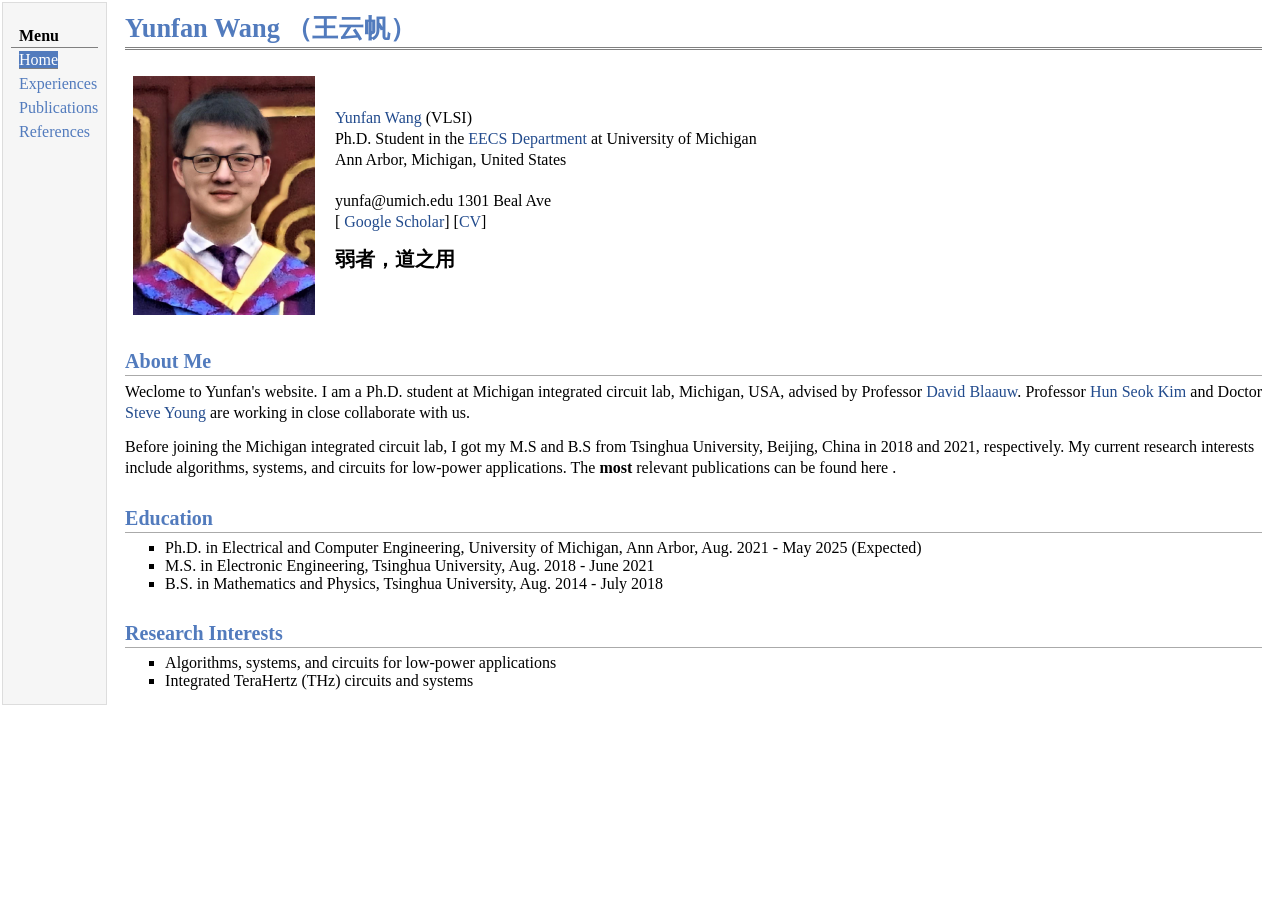
==== index.html @ 88d3d6a0 "Update index.html" ====
<html xmlns="http://www.w3.org/1999/xhtml" xml:lang="en">
<head>
<meta name="generator" content="jemdoc, see http://jemdoc.jaboc.net/" />
<meta http-equiv="Content-Type" content="text/html;charset=utf-8" />
<script src="./css/icon.js"></script>
<link rel="stylesheet" href="./css/style.css">
<title>Yunfan Wang （王云帆）</title
</head>
<body>

<table summary="Table for page layout." id="tlayout">
<tr valign="top">
<td id="layout-menu">
<div class="menu-category"><i class="fa fa-cog" aria-hidden="true"></i> Menu</div>
</i><div class="menu-item"><a href="index.html" class="current"> Home</a></div>
<div class="menu-item"><a href="./html_sets/Research.html">Experiences</a></div>
<div class="menu-item"><a href="./html_sets/Publications.html">Publications</a></div>
<div class="menu-item"><a href="./html_sets/Related_pub.html">References</a></div>
</td>	
  

<td id="layout-content">
<div id="toptitle">
<h1>Yunfan Wang （王云帆）</h1>
</div>
<table class="imgtable"><tr><td>
<img src="./photo/Yunfan.jpg" alt="alt text" height="239px" />&nbsp;</td>
<td align="left"><p><a href="https://yunfan95.github.io/">Yunfan Wang</a> (VLSI) <br /> 
Ph.D. Student in the <a href="https://eecs.engin.umich.edu/" target="_blank">EECS Department </a> at University of Michigan<br />
Ann Arbor, Michigan, United States <br />
<br />
<i class="fa-solid fa-envelope"></i> yunfa@umich.edu
<i class="fa fa-map-marker" aria-hidden="true"></i> 1301 Beal Ave </br>
[<a href="https://scholar.google.com/citations?view_op=search_authors&mauthors=Yunfan+Wang&hl=en&oi=ao" target="_blank"> Google Scholar</a>]
[<a href="./CV/CV_yunfan.pdf" target="_blank">CV</a>]   </p>
<p class="CN"> 弱者，道之用 </p>
</td></tr></table>
</p>
<h2>
 
 <i class="fa-solid fa-user-graduate"></i> About Me</h2>
<p align="justify"> Weclome to Yunfan's website. I am a Ph.D. student at Michigan integrated circuit lab, Michigan, USA, advised by Professor <a href ="https://blaauw.engin.umich.edu/people/" target="_blank">  David Blaauw</a>. Professor <a href ="https://kim.engin.umich.edu/" target="_blank"> Hun Seok Kim</a> and Doctor <a href="https://grbic.engin.umich.edu/people/" target="_blank"> Steve Young </a> are working in close collaborate with us. </p> 

<p> Before joining the Michigan integrated circuit lab, I got my M.S and B.S from Tsinghua University, Beijing, China in 2018 and 2021, respectively. My current research interests include algorithms, systems, and circuits for low-power applications. The <b>most</b> relevant publications can be found here <a href="./ref/System/Humidity_Sun/[2021] mSAIL Milligram-Scale Multi-Modal Sensor Platform for-compressed.pdf" target="_blank">  <i class="fa fa-file-text" aria-hidden="true"></i></a>. </p>
    
<h2><i class="fas fa-fw fa-graduation-cap"></i> Education </h2>
<ul>
<li> Ph.D. in Electrical and Computer Engineering, University of Michigan, Ann Arbor, Aug. 2021 - May 2025 (Expected) 
<li> M.S. in Electronic Engineering, Tsinghua University, Aug. 2018 - June 2021
<li> B.S. in Mathematics and Physics, Tsinghua University, Aug. 2014 - July 2018
</li>
</ul>

<h2><i class="fa fa-microchip" aria-hidden="true"></i> Research Interests </h2>
<ul>
<li> Algorithms, systems, and circuits for low-power applications
<li> Integrated TeraHertz (THz) circuits and systems 
</li>
</ul>
---- css/style.css ----
/* Default css file for jemdoc. */

table#tlayout {
    border: none;
    border-collapse: separate;
    background: white;
}

.CN {
	font-size: 20px;
	font-weight: bold;
	font-family: Georgia, "Times New Roman", "FangSong", "??", STFangSong, "????", serif
}

body {
	background: white;
	font-family: Georgia, serif;
	padding-bottom: 8px;
	margin: 0;
}

#layout-menu {
	background: #f6f6f6;
	border: 1px solid #dddddd;
	padding-top: 0.5em;
	padding-left: 8px;
	padding-right: 8px;
	font-size: 1.0em;
	width: auto;
	white-space: nowrap;
    text-align: left;
    vertical-align: top;
}

#layout-menu td {
	background: #f4f4f4;
    vertical-align: top;
}

#layout-content {
	padding-top: 0.0em;
	padding-left: 1.0em;
	padding-right: 1.0em;
    border: none;
    background: white;
    text-align: left;
    vertical-align: top;
}

#layout-menu a {
	line-height: 1.5em;
	margin-left: 0.5em;
}

tt {
    background: #ffffdd;
}

pre, tt {
	font-size: 90%;
	font-family: monaco, monospace;
}

a, a > tt {
	color: #224b8d;
	text-decoration: none;
}

a:hover {
	border-bottom: 1px gray dotted;
}

#layout-menu a.current:link, #layout-menu a.current:visited {
	background: #527bbd;
	color: 	white;
	border-bottom: 1px gray solid;
}
#layout-menu a:link, #layout-menu a:visited, #layout-menu a:hover {
	color: #527bbd;
	text-decoration: none;
}
#layout-menu a:hover {
	text-decoration: none;
}

div.menu-category {
        padding-left: 8px;
	border-bottom: 1px solid gray;
	margin-top: 0.8em;
	padding-top: 0.2em;
	padding-bottom: 0.1em;
	font-weight: bold;
}

div.menu-item {
	padding-left: 16px;
	text-indent: -16px;
}

div#toptitle {
	padding-bottom: 0.2em;
	margin-bottom: 1.5em;
	border-bottom: 3px double gray;
}

/* Reduce space if we begin the page with a title. */
div#toptitle + h2, div#toptitle + h3 {
	margin-top: -0.7em;
}

div#subtitle {
	margin-top: 0.0em;
	margin-bottom: 0.0em;
	padding-top: 0em;
	padding-bottom: 0.1em;
}

em {
	font-style: italic;
}

strong {
	font-weight: bold;
}


h1, h2, h3 {
	color: #527bbd;
	margin-top: 0.7em;
	margin-bottom: 0.3em;
	padding-bottom: 0.2em;
	line-height: 1.0;
	padding-top: 0.5em;
	border-bottom: 1px solid #aaaaaa;
}

h1 {
	font-size: 165%;
}

h2 {
	padding-top: 0.8em;
	font-size: 125%;
}

h2 + h3 {
    padding-top: 0.2em;
}

h3 {
	font-size: 110%;
	border-bottom: none;
}

p {
	margin-top: 0.0em;
	margin-bottom: 0.8em;
	padding: 0;
	line-height: 1.3;
}

pre {
	padding: 0;
	margin: 0;
}

div#footer {
	font-size: small;
	border-top: 1px solid #c0c0c0;
	padding-top: 0.1em;
	margin-top: 4.0em;
	color: #c0c0c0;
}

div#footer a {
	color: #80a0b0;
}

div#footer-text {
	float: left;
	padding-bottom: 8px;
}

ul, ol, dl {
	margin-top: 0.2em;
	padding-top: 0;
	margin-bottom: 0.8em;
}

dt {
	margin-top: 0.5em;
	margin-bottom: 0;
}

dl {
	margin-left: 20px;
}

dd {
	color: #222222;
}

dd > *:first-child {
	margin-top: 0;
}

ul {
	list-style-position: outside;
	list-style-type: square;
}

p + ul, p + ol {
	margin-top: -0.5em;
}

li ul, li ol {
	margin-top: -0.3em;
}

ol {
	list-style-position: outside;
	list-style-type: decimal;
}

li p, dd p {
	margin-bottom: 0.3em;
}


ol ol {
	list-style-type: lower-alpha;
}

ol ol ol {
	list-style-type: lower-roman;
}

p + div.codeblock {
	margin-top: -0.6em;
}

div.codeblock, div.infoblock {
	margin-right: 0%;
	margin-top: 1.2em;
	margin-bottom: 1.3em;
}

div.blocktitle {
	font-weight: bold;
	color: #cd7b62;
	margin-top: 1.2em;
	margin-bottom: 0.1em;
}

div.blockcontent {
	border: 1px solid silver;
	padding: 0.3em 0.5em;
}

div.infoblock > div.blockcontent {
	background: #ffffee;
}

div.blockcontent p + ul, div.blockcontent p + ol {
	margin-top: 0.4em;
}

div.infoblock p {
	margin-bottom: 0em;
}

div.infoblock li p, div.infoblock dd p {
	margin-bottom: 0.5em;
}

div.infoblock p + p {
	margin-top: 0.8em;
}

div.codeblock > div.blockcontent {
	background: #f6f6f6;
}

span.pycommand {
	color: #000070;
}

span.statement {
	color: #008800;
}
span.builtin {
	color: #000088;
}
span.special {
	color: #990000;
}
span.operator {
	color: #880000;
}
span.error {
	color: #aa0000;
}
span.comment, span.comment > *, span.string, span.string > * {
	color: #606060;
}

@media print {
	#layout-menu { display: none; }
}

#fwtitle {
	margin: 2px;
}

#fwtitle #toptitle {
	padding-left: 0.5em;
	margin-bottom: 0.5em;
}

#layout-content h1:first-child, #layout-content h2:first-child, #layout-content h3:first-child {
	margin-top: -0.7em;
}

div#toptitle h1, #layout-content div#toptitle h1 {
	margin-bottom: 0.0em;
	padding-bottom: 0.1em;
	padding-top: 0;
	margin-top: 0.5em;
	border-bottom: none;
}

img.eq {
	padding: 0;
	padding-left: 0.1em;
	padding-right: 0.1em;
	margin: 0;
}

img.eqwl {
	padding-left: 2em;
	padding-top: 0.6em;
	padding-bottom: 0.2em;
	margin: 0;
}

table {
    border: 2px solid black;
    border-collapse: collapse;
}

td {
    padding: 2px;
    padding-left: 0.5em;
    padding-right: 0.5em;
    text-align: center;
    border: 1px solid gray;
}

table + table {
    margin-top: 1em;
}

tr.heading {
    font-weight: bold;
    border-bottom: 2px solid black;
}

img {
    border: none;
}

table.imgtable, table.imgtable td {
    border: none;
    text-align: left;
}
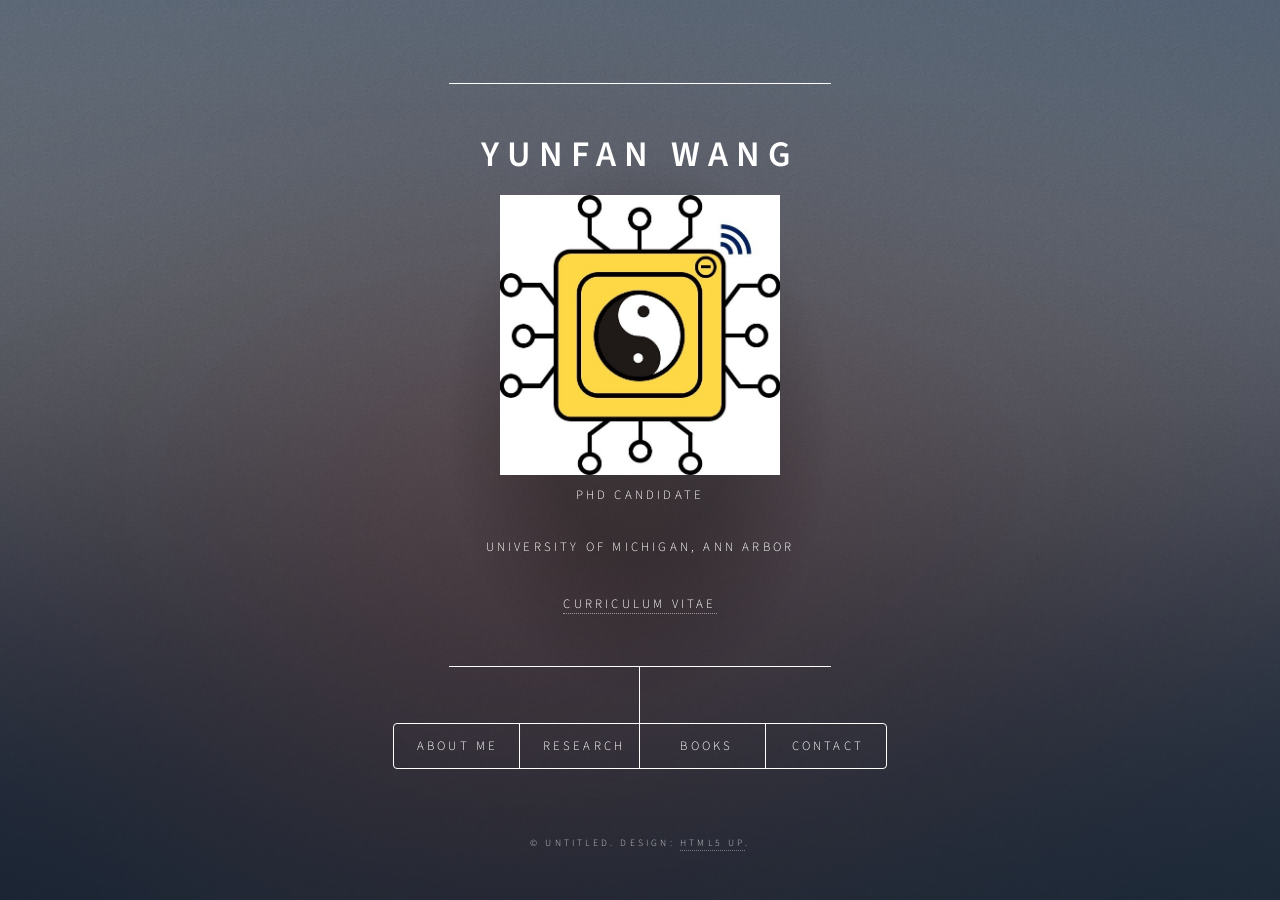
==== commit 44e42641: "Add files via upload" ====
--- a/index.html
+++ b/index.html
@@ -1,59 +1,240 @@
-<html xmlns="http://www.w3.org/1999/xhtml" xml:lang="en">
-<head>
-<meta name="generator" content="jemdoc, see http://jemdoc.jaboc.net/" />
-<meta http-equiv="Content-Type" content="text/html;charset=utf-8" />
-<script src="./css/icon.js"></script>
-<link rel="stylesheet" href="./css/style.css">
-<title>Yunfan Wang （王云帆）</title
-</head>
-<body>
-
-<table summary="Table for page layout." id="tlayout">
-<tr valign="top">
-<td id="layout-menu">
-<div class="menu-category"><i class="fa fa-cog" aria-hidden="true"></i> Menu</div>
-</i><div class="menu-item"><a href="index.html" class="current"> Home</a></div>
-<div class="menu-item"><a href="./html_sets/Research.html">Experiences</a></div>
-<div class="menu-item"><a href="./html_sets/Publications.html">Publications</a></div>
-<div class="menu-item"><a href="./html_sets/Related_pub.html">References</a></div>
-</td>	
+<!DOCTYPE HTML>
+<!--
+	Dimension by HTML5 UP
+	html5up.net | @ajlkn
+	Free for personal and commercial use under the CCA 3.0 license (html5up.net/license)
+-->
+<html>
+	<!-- 	This is the "Head" of the HTML document.
+		It contains information that isn't displayed on the actual page, but is useful
+		for the web browser when loading the page	
+	-->
+	<head>
+		<!-- This is the title of the page. It is the text that appears inside this pages tab in your web browser -->
+		<title>AstroSites</title>
+		<meta charset="utf-8" />
+		<meta name="viewport" content="width=device-width, initial-scale=1, user-scalable=no" />
+		<!-- 	This links to this page's CSS, which is contained in the folder assets/css and the file main.css.
+			 If you want to edit the styling of this page, you should edit the file assets/css/main.css
+			 If you have a new CSS file you'd like to add with custom styling, you should link to it here using:
+			 <link rel="stylesheet" href="assets/css/my-new-css-file.css"/> 
+		-->
+		<link rel="stylesheet" href="assets/css/main.css" />
+		<!-- 	In the case that the user's browser does not support JavaScript (unlikely, but possible), the page
+			will load a separate set of CSS stylings from the file assets/css/noscript.css
+			Any HTML contained inside <noscript></noscript> tags will be loaded in the event that JavaScript is not
+			available. 
+		-->
+		<noscript><link rel="stylesheet" href="assets/css/noscript.css" /></noscript>
+	</head>
+	<!-- The body is the location where your site's content will go -->
+	<body class="is-preload">
+
+			<!-- This "div" wraps around all of our content and just changes how things are layed out -->
+			<div id="wrapper">
+
+					<!-- This is where the content that appears on page load exists -->
+					<header id="header">
+						<!-- This is the main content of the front page -->
+						<div class="content">
+							<div class="inner">
+								<!-- Here is a heading where you can put your name -->
+								<h1>
+									Yunfan Wang 
+								</h1>
+								<!-- 	Here is an image where you can put a picture of you. 
+									You can change the width and height attributes below to change how large
+									your image is.
+
+									Try adding "border-radius: 50%;" to the style attribute.
+								-->
+								<img src="images/Yunfan.jpg" style="width:280px; height:280px; object-fit: cover;">
+								<!-- 	Here is a paragraph where you can put your position and institution, or
+									a short line about yourself.
+								-->
+								<p>
+									PhD candidate </br> </br>
+	
+									University of Michigan, Ann Arbor
+								</p>
+								<!-- Here is a paragraph where you can put a link to your CV -->
+								<p>
+									<!-- Note you will want to change where this points to! -->
+									<a href="./CV/CV_yunfanwang.pdf" target="_blank">Curriculum Vitae</a>
+								</p>
+							</div>
+						</div>
+						<!-- This is the navigation menu -->
+						<nav>
+							<!-- This element makes an "Unordered List" -->
+							<ul>
+								<!-- This is a "List Item" -->
+								<li>
+									<!-- 	Note that this links to #about, which will move the page to wherever
+										the element with the id "about" exists.
+									-->
+									<a href="#about">About Me</a>
+								</li>
+								<li>
+									<a href="#research">Research</a>
+								</li>
+								<li>
+									<a href="#community">Books</a>
+								</li>
+								<li>
+									<a href="#contact">Contact</a>
+								</li>
+								<!-- 	You can add another button to your navigation menu by adding
+									another List Item with a link inside of it.
+								-->
+								<!-- <li>
+									<a href="images/Astronomy.jpg">My CV</a>
+								</li> -->
+							</ul>
+						</nav>
+					</header>
+
+					<!-- These are the "cards" that appear when you click the buttons on the main page -->
+					<div id="main">
+						<!-- 	Here is the "About Me" card. Note it has the id "about", which the previous 
+							button links to.
+						-->
+						<article id="about">
+							<h2 class="major">About Me</h2>
+							<p> I am a 3-rd year Ph.D. student at university of Michigan, Ann Arbor. </br> </br>
+
+								<!-- Items contained in <b> tags are bolded! -->
+								<b>Education:</b> </br>
+								2021-present: PhD candidate @ Dep. of EECS, Umich </br>
+								2021: Master degree of scinence @ Dep. of EECS, THU </br>
+								2018: Bachelor degree of science @ Dep. of Physics, THU	</br>		
+							</p>
+							<p>
+								<b>Research Interests:</b> </br>
+								Localization, THz and mm-wave integrated circuits, Modeling </br>
+							</p>
+							<p>
+								<b>Publications:</b> </br>
+								Please refer to my <a href="https://scholar.google.com/citations?hl=zh-CN&user=xlTDBwUAAAAJ&view_op=list_works&gmla=AJsN-F70LIbU1POWWJePgiwBUwztK0fFHM0SyIh9JnagsQv5L1S3rHRHfVe81-ylo13nqJ8jOYnoNmosw3Cy3cJ5Bnrye-7a2hO3HQa7kcOpYjUyrpQ_sZU" style="color: red;">google scholar</a>
+							</p>
+						</article>
+
+						<!-- Here is the "Research" card. -->
+						<article id="research">
+							<h2 class="major">Research</h2>
+							<!span class="image main">
+								<!img src="images/pic02.jpg" alt=""/>
+							<!/span>
+							<p>
+								<!-- 	A <br> tag puts in a break so that the text that follows it displays on
+									the next line.
+								-->
+								<b> Project I: LEO satellie localization </b><br>  From 2021-now, we were working on localization of miniature RF trackers using low earth orbit (LEO) satellites.
+
+<ol>
+  <li><p><a href="./Publications/Sensys_23.pdf" target="_blank" style="color: orange;"> Global Localization of Energy-Constrained Miniature RF Emitters using Low Earth Orbit Satellites </a> <br /> 
+  <b>Yunfan Wang</b>, Steve Young, Demba Komma, Jaechan Lim, Zhen Feng, Zichen Fan, Chien-wei Tseng, Hun-Seok Kim, and David Blaauw <br /> 
+  in 21th ACM Conference on Embedded Networked Sensor Systems (Sensys), 2023. </p> 
+</ol>
+							</p>
+							<p>
+						        <b> Project II: Tera-Hertz (THz) circuits and systems</b></br>
+From 2018 to 2021, we collaborated with Professor Wenhua Chen, Dr. Xiaofan Chen, Xingcun Li, Long Chen, and Shuyang Li on designing THz oscillator, power amplifier, antenna, and non-reciprocal components using the SiGe BiCMOS process. 
+								<ol>
+<li><p><a href="https://ieeexplore.ieee.org/document/9714199" target="_blank" style="color: orange;"> Highly Efficient Terahertz Beam-Steerable Integrated Radiator Based on Tunable Boundary Conditions</a> <br> 
+  <b>Yunfan Wang</b>, Wenhua Chen, Xingcun Li, Jiaxian Chen, Long Chen, Fei Huang, Shuyang Li, and ZhaoZhuo Wang<br> 
+  in Journal of Solid-state Circuit (JSSC) (invited paper), 2022.  
+   <li><p><a href="https://ieeexplore.ieee.org/document/9490490" target="_blank" style="color: orange;"> 305-325 GHz Non-Reciprocal Isolator Based on Peak-Control Gain-boosting Magnetless Non-reciprocal Metamaterials </a>  <br>
+  <b>Yunfan Wang</b>, Wenhua Chen, Xingcun Li, Shuyang Li, and Peigen Zhou <br> 
+  in Symposium on Radio Frequency Integrated Circuit (RFIC), 2021.  
   
-
-<td id="layout-content">
-<div id="toptitle">
-<h1>Yunfan Wang （王云帆）</h1>
-</div>
-<table class="imgtable"><tr><td>
-<img src="./photo/Yunfan.jpg" alt="alt text" height="239px" />&nbsp;</td>
-<td align="left"><p><a href="https://yunfan95.github.io/">Yunfan Wang</a> (VLSI) <br /> 
-Ph.D. Student in the <a href="https://eecs.engin.umich.edu/" target="_blank">EECS Department </a> at University of Michigan<br />
-Ann Arbor, Michigan, United States <br />
-<br />
-<i class="fa-solid fa-envelope"></i> yunfa@umich.edu
-<i class="fa fa-map-marker" aria-hidden="true"></i> 1301 Beal Ave </br>
-[<a href="https://scholar.google.com/citations?view_op=search_authors&mauthors=Yunfan+Wang&hl=en&oi=ao" target="_blank"> Google Scholar</a>]
-[<a href="./CV/CV_yunfan.pdf" target="_blank">CV</a>]   </p>
-<p class="CN"> 弱者，道之用 </p>
-</td></tr></table>
-</p>
-<h2>
- 
- <i class="fa-solid fa-user-graduate"></i> About Me</h2>
-<p align="justify"> Weclome to Yunfan's website. I am a Ph.D. student at Michigan integrated circuit lab, Michigan, USA, advised by Professor <a href ="https://blaauw.engin.umich.edu/people/" target="_blank">  David Blaauw</a>. Professor <a href ="https://kim.engin.umich.edu/" target="_blank"> Hun Seok Kim</a> and Doctor <a href="https://grbic.engin.umich.edu/people/" target="_blank"> Steve Young </a> are working in close collaborate with us. </p> 
-
-<p> Before joining the Michigan integrated circuit lab, I got my M.S and B.S from Tsinghua University, Beijing, China in 2018 and 2021, respectively. My current research interests include algorithms, systems, and circuits for low-power applications. The <b>most</b> relevant publications can be found here <a href="./ref/System/Humidity_Sun/[2021] mSAIL Milligram-Scale Multi-Modal Sensor Platform for-compressed.pdf" target="_blank">  <i class="fa fa-file-text" aria-hidden="true"></i></a>. </p>
-    
-<h2><i class="fas fa-fw fa-graduation-cap"></i> Education </h2>
-<ul>
-<li> Ph.D. in Electrical and Computer Engineering, University of Michigan, Ann Arbor, Aug. 2021 - May 2025 (Expected) 
-<li> M.S. in Electronic Engineering, Tsinghua University, Aug. 2018 - June 2021
-<li> B.S. in Mathematics and Physics, Tsinghua University, Aug. 2014 - July 2018
+  <li><p><a href="https://ieeexplore.ieee.org/document/9490472" target="_blank" style="color: orange;"> 300-335 GHz Highly Efficient Beam-Steerable Radiator Based on Tunable Boundary Conditions </a> <br>
+  <b>Yunfan Wang</b>, Wenhua Chen, Xingcun Li, Jiaxin Chen, Long Chen, and Shuyang Li <br /> 
+  in Symposium on Radio Frequency Integrated Circuit (RFIC), 2021.   
 </li>
-</ul>
-
-<h2><i class="fa fa-microchip" aria-hidden="true"></i> Research Interests </h2>
-<ul>
-<li> Algorithms, systems, and circuits for low-power applications
-<li> Integrated TeraHertz (THz) circuits and systems 
+<li><p><a href="https://ieeexplore.ieee.org/abstract/document/9072349" target="_blank" style="color: orange;">A 210-GHz Magnetless Nonreciprocal Isolator in 130-nm SiGe Bicmos Based on Resistor-free Unidirectional Ring Resonators</a> <br>
+  <b>Yunfan Wang</b>, Wenhua Chen, and Xingcun Li <br /> 
+  in Microwave and Wireless Component Letter (MWCL), 2020.</li> 
+
+<li><p><a href="https://ieeexplore.ieee.org/document/8826588" target="_blank" style="color: orange;">Highly Linear and Magnetless Isolator Based on Weakly Coupled Nonreciprocal Metamaterials</a> <br /> 
+  <b>Yunfan Wang</b>, Wenhua Chen, and Xiaofan Chen <br /> 
+  in Transaction on Microwave Theory and Technique (TMTT), 2019. </p>  
+</ol>
+			
+<b> Project III: Electro-magnetic (EM) field modeling</b> </br> Before 2018, we collaborated with Professor Tianling Ren, Tian He, and Dr. Yanong Qiao, Yuhong Wei on circuit modeling and analysis. </br></br>
+
+<ol>
+<li><p><a href="https://pubs.acs.org/doi/10.1021/acsnano.8b02162" target="_blank" style="color: orange;">Multilayer Graphene Epidermal Electronic Skin</a> <br /> 
+
+  Yancong Qiao,<b>Yunfan Wang</b>, Tian He, Mingrui Li, Tian, He, Mingrui Li, Jinming Jian, Yuhong Wei, Ye Tian, Dan-Yang Wang, Yu Peng, Xiangshun Geng, Xuefeng Wang, Yunfei Zhao, Huimin Wang, Ningqin Deng, Muqiang Jian, Yingying Zhang, Renrong Liang, Yi Yang, and Tian-ling Ren. </br>
+  in ACS Nano, 2018. </p>  
+
+  
+ <li><p><a href="https://ieeexplore.ieee.org/document/8082751" target="_blank" style="color: orange;"> A Novel Design Method of RF Lens for Long-Range Wireless Power
+  Transmission</a> <br /> 
+
+  <b>Yunfan Wang</b>, and Wenhua Chen <br/> 
+  in Antenna and Wireless Propagation Letter (AWPL), 2017. </p> 
+  
 </li>
-</ul>
+</ol>				</p>
+						</article>
+
+						<!-- Here is the "community" card. -->
+						<article id="community">
+							<h2 class="major">Books</h2>
+							<!span class="image main">
+								<!img src="images/pic03.jpg" alt=""/>
+							<!/span>
+							<p>
+								Daodejing （道德经）
+							</p>
+							<p>
+								Yijing（易经）
+							</p>
+						</article>
+
+						<!-- Here is a the "Contact" card. -->
+						<article id="contact">
+							<h2 class="major">Contact</h2>
+							<p> 
+								<b>Email: </b>   yunfa@umich.edu
+							</p>
+							<p> 
+								<b>Address:</b> 1301 Beal Ave, Ann Arbor, MI 48109
+							</p>
+
+							<!-- 	Here are the fancy icons that link to your social media.
+								These icons are rendered using Font Awesome fonts, and you can find more icons
+								here: https://fontawesome.com/icons
+							-->
+						</article>
+					</div>
+
+					<!-- This is the footer that appears at the bottom of the page -->
+					<footer id="footer">
+						<!-- 	You can change "Untitled" to your name to show everyone that
+							this is your work.
+						-->
+						<p class="copyright">&copy; Untitled. Design: <a href="https://html5up.net">HTML5 UP</a>.</p>
+					</footer>
+
+			</div>
+
+			<!--	This is the background image of the site.
+				All configuration of the background is done with CSS.
+				Look in the file assets/css/main.css and search for "#bg" to
+				see how this element is styled. Look for comments pointing 
+				to where you can set a new background image.
+			-->
+			<div id="bg"></div>
+
+			<!-- Scripts -->
+			<script src="assets/js/jquery.min.js"></script>
+			<script src="assets/js/browser.min.js"></script>
+			<script src="assets/js/breakpoints.min.js"></script>
+			<script src="assets/js/util.js"></script>
+			<script src="assets/js/main.js"></script>
+
+	</body>
+</html>
--- a/assets/css/main.css
+++ b/assets/css/main.css
@@ -0,0 +1,1649 @@
+/* This is where the Font Awesome fonts come from */
+@import url(font-awesome.min.css);
+@import url("https://fonts.googleapis.com/css?family=Source+Sans+Pro:300italic,600italic,300,600");
+
+/*
+	Dimension by HTML5 UP
+	html5up.net | @ajlkn
+	Free for personal and commercial use under the CCA 3.0 license (html5up.net/license)
+*/
+
+html, body, div, span, applet, object,
+iframe, h1, h2, h3, h4, h5, h6, p, blockquote,
+pre, a, abbr, acronym, address, big, cite,
+code, del, dfn, em, img, ins, kbd, q, s, samp,
+small, strike, strong, sub, sup, tt, var, b,
+u, i, center, dl, dt, dd, ol, ul, li, fieldset,
+form, label, legend, table, caption, tbody,
+tfoot, thead, tr, th, td, article, aside,
+canvas, details, embed, figure, figcaption,
+footer, header, hgroup, menu, nav, output, ruby,
+section, summary, time, mark, audio, video {
+	margin: 0;
+	padding: 0;
+	border: 0;
+	font-size: 100%;
+	font: inherit;
+	vertical-align: baseline;}
+
+article, aside, details, figcaption, figure,
+footer, header, hgroup, menu, nav, section {
+	display: block;}
+
+body {
+	line-height: 1;
+}
+
+ol, ul {
+	list-style: none;
+}
+
+blockquote, q {
+	quotes: none;
+}
+
+	blockquote:before, blockquote:after, q:before, q:after {
+		content: '';
+		content: none;
+	}
+
+table {
+	border-collapse: collapse;
+	border-spacing: 0;
+}
+
+body {
+	-webkit-text-size-adjust: none;
+}
+
+mark {
+	background-color: transparent;
+	color: inherit;
+}
+
+input::-moz-focus-inner {
+	border: 0;
+	padding: 0;
+}
+
+input, select, textarea {
+	-moz-appearance: none;
+	-webkit-appearance: none;
+	-ms-appearance: none;
+	appearance: none;
+}
+
+@-ms-viewport {
+	width: device-width;
+}
+
+@media screen and (max-width: 480px) {
+
+	html, body {
+		min-width: 320px;
+	}
+
+}
+
+html {
+	box-sizing: border-box;
+}
+
+*, *:before, *:after {
+	box-sizing: inherit;
+}
+
+body {
+	background: #1b1f22;
+}
+
+	body.is-preload *, body.is-preload *:before, body.is-preload *:after {
+		-moz-animation: none !important;
+		-webkit-animation: none !important;
+		-ms-animation: none !important;
+		animation: none !important;
+		-moz-transition: none !important;
+		-webkit-transition: none !important;
+		-ms-transition: none !important;
+		transition: none !important;
+	}
+
+/* Type */
+
+html {
+	font-size: 16pt;
+}
+
+	@media screen and (max-width: 1680px) {
+
+		html {
+			font-size: 12pt;
+		}
+
+	}
+
+	@media screen and (max-width: 736px) {
+
+		html {
+			font-size: 11pt;
+		}
+
+	}
+
+	@media screen and (max-width: 360px) {
+
+		html {
+			font-size: 10pt;
+		}
+
+	}
+
+body, input, select, textarea {
+	color: #ffffff;
+	font-family: "Source Sans Pro", sans-serif;
+	font-weight: 300;
+	font-size: 1rem;
+	line-height: 1.65;
+}
+
+/* Here you can change how links (and all of the other basic elements) look */
+a {
+	-moz-transition: color 0.2s ease-in-out, background-color 0.2s ease-in-out, border-bottom-color 0.2s ease-in-out;
+	-webkit-transition: color 0.2s ease-in-out, background-color 0.2s ease-in-out, border-bottom-color 0.2s ease-in-out;
+	-ms-transition: color 0.2s ease-in-out, background-color 0.2s ease-in-out, border-bottom-color 0.2s ease-in-out;
+	transition: color 0.2s ease-in-out, background-color 0.2s ease-in-out, border-bottom-color 0.2s ease-in-out;
+	border-bottom: dotted 1px rgba(255, 255, 255, 0.5);
+	text-decoration: none;
+	color: inherit;
+}
+
+	a:hover {
+		border-bottom-color: transparent;
+	}
+
+strong, b {
+	color: #ffffff;
+	font-weight: 600;
+}
+
+em, i {
+	font-style: italic;
+}
+
+p {
+	margin: 0 0 2rem 0;
+}
+
+h1, h2, h3, h4, h5, h6 {
+	color: #ffffff;
+	font-weight: 600;
+	line-height: 1.5;
+	margin: 0 0 1rem 0;
+	text-transform: uppercase;
+	letter-spacing: 0.2rem;
+}
+
+	h1 a, h2 a, h3 a, h4 a, h5 a, h6 a {
+		color: inherit;
+		text-decoration: none;
+	}
+
+	h1.major, h2.major, h3.major, h4.major, h5.major, h6.major {
+		border-bottom: solid 1px #ffffff;
+		width: -moz-max-content;
+		width: -webkit-max-content;
+		width: -ms-max-content;
+		width: max-content;
+		padding-bottom: 0.5rem;
+		margin: 0 0 2rem 0;
+	}
+
+h1 {
+	font-size: 2.25rem;
+	line-height: 1.3;
+	letter-spacing: 0.5rem;
+}
+
+h2 {
+	font-size: 1.5rem;
+	line-height: 1.4;
+	letter-spacing: 0.5rem;
+}
+
+h3 {
+	font-size: 1rem;
+}
+
+h4 {
+	font-size: 0.8rem;
+}
+
+h5 {
+	font-size: 0.7rem;
+}
+
+h6 {
+	font-size: 0.6rem;
+}
+
+/* 	
+	media queries (@media) are what make web pages mobile friendly.
+   	web pages with media queries "respond" to changes in the webpage width by
+   	changing the styling of individual elements.
+
+	When screens render the page with 736 pixels or less of width, then this
+	CSS will overwrite the old CSS.
+
+   	See here for more: https://www.w3schools.com/css/css3_mediaqueries_ex.asp
+*/
+@media screen and (max-width: 736px) {
+
+	h1 {
+		font-size: 1.75rem;
+		line-height: 1.4;
+	}
+
+	h2 {
+		font-size: 1.25em;
+		line-height: 1.5;
+	}
+
+}
+
+sub {
+	font-size: 0.8rem;
+	position: relative;
+	top: 0.5rem;
+}
+
+sup {
+	font-size: 0.8rem;
+	position: relative;
+	top: -0.5rem;
+}
+
+blockquote {
+	border-left: solid 4px #ffffff;
+	font-style: italic;
+	margin: 0 0 2rem 0;
+	padding: 0.5rem 0 0.5rem 2rem;
+}
+
+code {
+	background: rgba(255, 255, 255, 0.075);
+	border-radius: 4px;
+	font-family: "Courier New", monospace;
+	font-size: 0.9rem;
+	margin: 0 0.25rem;
+	padding: 0.25rem 0.65rem;
+}
+
+pre {
+	-webkit-overflow-scrolling: touch;
+	font-family: "Courier New", monospace;
+	font-size: 0.9rem;
+	margin: 0 0 2rem 0;
+}
+
+	pre code {
+		display: block;
+		line-height: 1.75;
+		padding: 1rem 1.5rem;
+		overflow-x: auto;
+	}
+
+hr {
+	border: 0;
+	border-bottom: solid 1px #ffffff;
+	margin: 2.75rem 0;
+}
+
+.align-left {
+	text-align: left;
+}
+
+.align-center {
+	text-align: center;
+}
+
+.align-right {
+	text-align: right;
+}
+
+/* Form */
+
+form {
+	margin: 0 0 2rem 0;
+}
+
+	form > :last-child {
+		margin-bottom: 0;
+	}
+
+	form > .fields {
+		display: -moz-flex;
+		display: -webkit-flex;
+		display: -ms-flex;
+		display: flex;
+		-moz-flex-wrap: wrap;
+		-webkit-flex-wrap: wrap;
+		-ms-flex-wrap: wrap;
+		flex-wrap: wrap;
+		width: calc(100% + 3rem);
+		margin: -1.5rem 0 2rem -1.5rem;
+	}
+
+		form > .fields > .field {
+			-moz-flex-grow: 0;
+			-webkit-flex-grow: 0;
+			-ms-flex-grow: 0;
+			flex-grow: 0;
+			-moz-flex-shrink: 0;
+			-webkit-flex-shrink: 0;
+			-ms-flex-shrink: 0;
+			flex-shrink: 0;
+			padding: 1.5rem 0 0 1.5rem;
+			width: calc(100% - 1.5rem);
+		}
+
+			form > .fields > .field.half {
+				width: calc(50% - 0.75rem);
+			}
+
+			form > .fields > .field.third {
+				width: calc(100%/3 - 0.5rem);
+			}
+
+			form > .fields > .field.quarter {
+				width: calc(25% - 0.375rem);
+			}
+
+	@media screen and (max-width: 480px) {
+
+		form > .fields {
+			width: calc(100% + 3rem);
+			margin: -1.5rem 0 2rem -1.5rem;
+		}
+
+			form > .fields > .field {
+				padding: 1.5rem 0 0 1.5rem;
+				width: calc(100% - 1.5rem);
+			}
+
+				form > .fields > .field.half {
+					width: calc(100% - 1.5rem);
+				}
+
+				form > .fields > .field.third {
+					width: calc(100% - 1.5rem);
+				}
+
+				form > .fields > .field.quarter {
+					width: calc(100% - 1.5rem);
+				}
+
+	}
+
+label {
+	color: #ffffff;
+	display: block;
+	font-size: 0.8rem;
+	font-weight: 300;
+	letter-spacing: 0.2rem;
+	line-height: 1.5;
+	margin: 0 0 1rem 0;
+	text-transform: uppercase;
+}
+
+input[type="text"],
+input[type="password"],
+input[type="email"],
+input[type="tel"],
+select,
+textarea {
+	-moz-appearance: none;
+	-webkit-appearance: none;
+	-ms-appearance: none;
+	appearance: none;
+	-moz-transition: border-color 0.2s ease-in-out, box-shadow 0.2s ease-in-out, background-color 0.2s ease-in-out;
+	-webkit-transition: border-color 0.2s ease-in-out, box-shadow 0.2s ease-in-out, background-color 0.2s ease-in-out;
+	-ms-transition: border-color 0.2s ease-in-out, box-shadow 0.2s ease-in-out, background-color 0.2s ease-in-out;
+	transition: border-color 0.2s ease-in-out, box-shadow 0.2s ease-in-out, background-color 0.2s ease-in-out;
+	background-color: transparent;
+	border-radius: 4px;
+	border: solid 1px #ffffff;
+	color: inherit;
+	display: block;
+	outline: 0;
+	padding: 0 1rem;
+	text-decoration: none;
+	width: 100%;
+}
+
+	input[type="text"]:invalid,
+	input[type="password"]:invalid,
+	input[type="email"]:invalid,
+	input[type="tel"]:invalid,
+	select:invalid,
+	textarea:invalid {
+		box-shadow: none;
+	}
+
+	input[type="text"]:focus,
+	input[type="password"]:focus,
+	input[type="email"]:focus,
+	input[type="tel"]:focus,
+	select:focus,
+	textarea:focus {
+		background: rgba(255, 255, 255, 0.075);
+		border-color: #ffffff;
+		box-shadow: 0 0 0 1px #ffffff;
+	}
+
+select {
+	background-image: url("data:image/svg+xml;charset=utf8,%3Csvg xmlns='http://www.w3.org/2000/svg' width='40' height='40' preserveAspectRatio='none' viewBox='0 0 40 40'%3E%3Cpath d='M9.4,12.3l10.4,10.4l10.4-10.4c0.2-0.2,0.5-0.4,0.9-0.4c0.3,0,0.6,0.1,0.9,0.4l3.3,3.3c0.2,0.2,0.4,0.5,0.4,0.9 c0,0.4-0.1,0.6-0.4,0.9L20.7,31.9c-0.2,0.2-0.5,0.4-0.9,0.4c-0.3,0-0.6-0.1-0.9-0.4L4.3,17.3c-0.2-0.2-0.4-0.5-0.4-0.9 c0-0.4,0.1-0.6,0.4-0.9l3.3-3.3c0.2-0.2,0.5-0.4,0.9-0.4S9.1,12.1,9.4,12.3z' fill='%23ffffff' /%3E%3C/svg%3E");
+	background-size: 1.25rem;
+	background-repeat: no-repeat;
+	background-position: calc(100% - 1rem) center;
+	height: 2.75rem;
+	padding-right: 2.75rem;
+	text-overflow: ellipsis;
+}
+
+	select option {
+		color: #ffffff;
+		background: #1b1f22;
+	}
+
+	select:focus::-ms-value {
+		background-color: transparent;
+	}
+
+	select::-ms-expand {
+		display: none;
+	}
+
+input[type="text"],
+input[type="password"],
+input[type="email"],
+select {
+	height: 2.75rem;
+}
+
+textarea {
+	padding: 0.75rem 1rem;
+}
+
+input[type="checkbox"],
+input[type="radio"] {
+	-moz-appearance: none;
+	-webkit-appearance: none;
+	-ms-appearance: none;
+	appearance: none;
+	display: block;
+	float: left;
+	margin-right: -2rem;
+	opacity: 0;
+	width: 1rem;
+	z-index: -1;
+}
+
+	input[type="checkbox"] + label,
+	input[type="radio"] + label {
+		text-decoration: none;
+		-moz-user-select: none;
+		-webkit-user-select: none;
+		-ms-user-select: none;
+		user-select: none;
+		color: #ffffff;
+		cursor: pointer;
+		display: inline-block;
+		font-size: 0.8rem;
+		font-weight: 300;
+		margin: 0 0 0.5rem 0;
+		padding-left: 2.65rem;
+		padding-right: 0.75rem;
+		position: relative;
+	}
+
+		input[type="checkbox"] + label:before,
+		input[type="radio"] + label:before {
+			-moz-osx-font-smoothing: grayscale;
+			-webkit-font-smoothing: antialiased;
+			font-family: FontAwesome;
+			font-style: normal;
+			font-weight: normal;
+			text-transform: none !important;
+		}
+
+		input[type="checkbox"] + label:before,
+		input[type="radio"] + label:before {
+			-moz-transition: border-color 0.2s ease-in-out, box-shadow 0.2s ease-in-out, background-color 0.2s ease-in-out;
+			-webkit-transition: border-color 0.2s ease-in-out, box-shadow 0.2s ease-in-out, background-color 0.2s ease-in-out;
+			-ms-transition: border-color 0.2s ease-in-out, box-shadow 0.2s ease-in-out, background-color 0.2s ease-in-out;
+			transition: border-color 0.2s ease-in-out, box-shadow 0.2s ease-in-out, background-color 0.2s ease-in-out;
+			border-radius: 4px;
+			border: solid 1px #ffffff;
+			content: '';
+			display: inline-block;
+			height: 1.65rem;
+			left: 0;
+			line-height: calc(1.58125rem + 0em);
+			position: absolute;
+			text-align: center;
+			top: -0.125rem;
+			width: 1.65rem;
+		}
+
+	input[type="checkbox"]:checked + label:before,
+	input[type="radio"]:checked + label:before {
+		background: #ffffff !important;
+		border-color: #ffffff !important;
+		color: #1b1f22;
+		content: '\f00c';
+	}
+
+	input[type="checkbox"]:focus + label:before,
+	input[type="radio"]:focus + label:before {
+		background: rgba(255, 255, 255, 0.075);
+		border-color: #ffffff;
+		box-shadow: 0 0 0 1px #ffffff;
+	}
+
+input[type="checkbox"] + label:before {
+	border-radius: 4px;
+}
+
+input[type="radio"] + label:before {
+	border-radius: 100%;
+}
+
+::-webkit-input-placeholder {
+	color: rgba(255, 255, 255, 0.5) !important;
+	opacity: 1.0;
+}
+
+:-moz-placeholder {
+	color: rgba(255, 255, 255, 0.5) !important;
+	opacity: 1.0;
+}
+
+::-moz-placeholder {
+	color: rgba(255, 255, 255, 0.5) !important;
+	opacity: 1.0;
+}
+
+:-ms-input-placeholder {
+	color: rgba(255, 255, 255, 0.5) !important;
+	opacity: 1.0;
+}
+
+.formerize-placeholder {
+	color: rgba(255, 255, 255, 0.5) !important;
+	opacity: 1.0;
+}
+
+/* Box */
+
+.box {
+	border-radius: 4px;
+	border: solid 1px #ffffff;
+	margin-bottom: 2rem;
+	padding: 1.5em;
+}
+
+	.box > :last-child,
+	.box > :last-child > :last-child,
+	.box > :last-child > :last-child > :last-child {
+		margin-bottom: 0;
+	}
+
+	.box.alt {
+		border: 0;
+		border-radius: 0;
+		padding: 0;
+	}
+
+/* This changes what the icons look like */
+.icon {
+	text-decoration: none;
+	border-bottom: none;
+	position: relative;
+}
+
+	.icon:before {
+		-moz-osx-font-smoothing: grayscale;
+		-webkit-font-smoothing: antialiased;
+		font-family: FontAwesome;
+		font-style: normal;
+		font-weight: normal;
+		text-transform: none !important;
+	}
+
+	.icon > .label {
+		display: none;
+	}
+
+/* This changes what an image looks like */
+.image {
+	border-radius: 4px;
+	border: 0;
+	display: inline-block;
+	position: relative;
+}
+
+	.image:before {
+		pointer-events: none;
+		background-image: url("../../images/overlay.png");
+		background-color: rgba(19, 21, 25, 0.5);
+		border-radius: 4px;
+		content: '';
+		display: block;
+		height: 100%;
+		left: 0;
+		opacity: 0.5;
+		position: absolute;
+		top: 0;
+		width: 100%;
+	}
+
+	.image img {
+		border-radius: 4px;
+		display: block;
+	}
+
+	.image.left, .image.right {
+		max-width: 40%;
+	}
+
+		.image.left img, .image.right img {
+			width: 100%;
+		}
+
+	.image.left {
+		float: left;
+		padding: 0 1.5em 1em 0;
+		top: 0.25em;
+	}
+
+	.image.right {
+		float: right;
+		padding: 0 0 1em 1.5em;
+		top: 0.25em;
+	}
+
+	.image.fit {
+		display: block;
+		margin: 0 0 2rem 0;
+		width: 100%;
+	}
+
+		.image.fit img {
+			width: 100%;
+		}
+
+	.image.main {
+		display: block;
+		margin: 2.5rem 0;
+		width: 100%;
+	}
+
+		.image.main img {
+			width: 100%;
+		}
+
+	@media screen and (max-width: 736px) {
+
+		.image.main {
+			margin: 2rem 0;
+		}
+
+	}
+
+	@media screen and (max-width: 480px) {
+
+		.image.main {
+			margin: 1.5rem 0;
+		}
+
+	}
+
+/* List */
+
+ol {
+	list-style: decimal;
+	margin: 0 0 2rem 0;
+	padding-left: 1.25em;
+}
+
+	ol li {
+		padding-left: 0.25em;
+	}
+
+ul {
+	list-style: disc;
+	margin: 0 0 2rem 0;
+	padding-left: 1em;
+}
+
+	ul li {
+		padding-left: 0.5em;
+	}
+
+	ul.alt {
+		list-style: none;
+		padding-left: 0;
+	}
+
+		ul.alt li {
+			border-top: solid 1px #ffffff;
+			padding: 0.5em 0;
+		}
+
+			ul.alt li:first-child {
+				border-top: 0;
+				padding-top: 0;
+			}
+
+dl {
+	margin: 0 0 2rem 0;
+}
+
+	dl dt {
+		display: block;
+		font-weight: 600;
+		margin: 0 0 1rem 0;
+	}
+
+	dl dd {
+		margin-left: 2rem;
+	}
+
+/* Actions */
+
+ul.actions {
+	display: -moz-flex;
+	display: -webkit-flex;
+	display: -ms-flex;
+	display: flex;
+	cursor: default;
+	list-style: none;
+	margin-left: -1rem;
+	padding-left: 0;
+}
+
+	ul.actions li {
+		padding: 0 0 0 1rem;
+		vertical-align: middle;
+	}
+
+	ul.actions.special {
+		-moz-justify-content: center;
+		-webkit-justify-content: center;
+		-ms-justify-content: center;
+		justify-content: center;
+		width: 100%;
+		margin-left: 0;
+	}
+
+		ul.actions.special li:first-child {
+			padding-left: 0;
+		}
+
+	ul.actions.stacked {
+		-moz-flex-direction: column;
+		-webkit-flex-direction: column;
+		-ms-flex-direction: column;
+		flex-direction: column;
+		margin-left: 0;
+	}
+
+		ul.actions.stacked li {
+			padding: 1.3rem 0 0 0;
+		}
+
+			ul.actions.stacked li:first-child {
+				padding-top: 0;
+			}
+
+	ul.actions.fit {
+		width: calc(100% + 1rem);
+	}
+
+		ul.actions.fit li {
+			-moz-flex-grow: 1;
+			-webkit-flex-grow: 1;
+			-ms-flex-grow: 1;
+			flex-grow: 1;
+			-moz-flex-shrink: 1;
+			-webkit-flex-shrink: 1;
+			-ms-flex-shrink: 1;
+			flex-shrink: 1;
+			width: 100%;
+		}
+
+			ul.actions.fit li > * {
+				width: 100%;
+			}
+
+		ul.actions.fit.stacked {
+			width: 100%;
+		}
+
+	@media screen and (max-width: 480px) {
+
+		ul.actions:not(.fixed) {
+			-moz-flex-direction: column;
+			-webkit-flex-direction: column;
+			-ms-flex-direction: column;
+			flex-direction: column;
+			margin-left: 0;
+			width: 100% !important;
+		}
+
+			ul.actions:not(.fixed) li {
+				-moz-flex-grow: 1;
+				-webkit-flex-grow: 1;
+				-ms-flex-grow: 1;
+				flex-grow: 1;
+				-moz-flex-shrink: 1;
+				-webkit-flex-shrink: 1;
+				-ms-flex-shrink: 1;
+				flex-shrink: 1;
+				padding: 1rem 0 0 0;
+				text-align: center;
+				width: 100%;
+			}
+
+				ul.actions:not(.fixed) li > * {
+					width: 100%;
+				}
+
+				ul.actions:not(.fixed) li:first-child {
+					padding-top: 0;
+				}
+
+				ul.actions:not(.fixed) li input[type="submit"],
+				ul.actions:not(.fixed) li input[type="reset"],
+				ul.actions:not(.fixed) li input[type="button"],
+				ul.actions:not(.fixed) li button,
+				ul.actions:not(.fixed) li .button {
+					width: 100%;
+				}
+
+					ul.actions:not(.fixed) li input[type="submit"].icon:before,
+					ul.actions:not(.fixed) li input[type="reset"].icon:before,
+					ul.actions:not(.fixed) li input[type="button"].icon:before,
+					ul.actions:not(.fixed) li button.icon:before,
+					ul.actions:not(.fixed) li .button.icon:before {
+						margin-left: -0.5em;
+					}
+
+	}
+
+/* This changes what icons inside of an unordered list (ul) look like */
+ul.icons {
+	cursor: default;
+	list-style: none;
+	padding-left: 0;
+}
+
+	ul.icons li {
+		display: inline-block;
+		padding: 0 0.75em 0 0;
+	}
+
+		ul.icons li:last-child {
+			padding-right: 0;
+		}
+
+		ul.icons li a {
+			border-radius: 100%;
+			box-shadow: inset 0 0 0 1px #ffffff;
+			display: inline-block;
+			height: 2.25rem;
+			line-height: 2.25rem;
+			text-align: center;
+			width: 2.25rem;
+		}
+
+			ul.icons li a:hover {
+				background-color: rgba(255, 255, 255, 0.075);
+			}
+
+			ul.icons li a:active {
+				background-color: rgba(255, 255, 255, 0.175);
+			}
+
+/* Table */
+
+.table-wrapper {
+	-webkit-overflow-scrolling: touch;
+	overflow-x: auto;
+}
+
+table {
+	margin: 0 0 2rem 0;
+	width: 100%;
+}
+
+	table tbody tr {
+		border: solid 1px #ffffff;
+		border-left: 0;
+		border-right: 0;
+	}
+
+		table tbody tr:nth-child(2n + 1) {
+			background-color: rgba(255, 255, 255, 0.075);
+		}
+
+	table td {
+		padding: 0.75em 0.75em;
+	}
+
+	table th {
+		color: #ffffff;
+		font-size: 0.9em;
+		font-weight: 600;
+		padding: 0 0.75em 0.75em 0.75em;
+		text-align: left;
+	}
+
+	table thead {
+		border-bottom: solid 2px #ffffff;
+	}
+
+	table tfoot {
+		border-top: solid 2px #ffffff;
+	}
+
+	table.alt {
+		border-collapse: separate;
+	}
+
+		table.alt tbody tr td {
+			border: solid 1px #ffffff;
+			border-left-width: 0;
+			border-top-width: 0;
+		}
+
+			table.alt tbody tr td:first-child {
+				border-left-width: 1px;
+			}
+
+		table.alt tbody tr:first-child td {
+			border-top-width: 1px;
+		}
+
+		table.alt thead {
+			border-bottom: 0;
+		}
+
+		table.alt tfoot {
+			border-top: 0;
+		}
+
+/* Button */
+
+input[type="submit"],
+input[type="reset"],
+input[type="button"],
+button,
+.button {
+	-moz-appearance: none;
+	-webkit-appearance: none;
+	-ms-appearance: none;
+	appearance: none;
+	-moz-transition: background-color 0.2s ease-in-out, color 0.2s ease-in-out;
+	-webkit-transition: background-color 0.2s ease-in-out, color 0.2s ease-in-out;
+	-ms-transition: background-color 0.2s ease-in-out, color 0.2s ease-in-out;
+	transition: background-color 0.2s ease-in-out, color 0.2s ease-in-out;
+	background-color: transparent;
+	border-radius: 4px;
+	border: 0;
+	box-shadow: inset 0 0 0 1px #ffffff;
+	color: #ffffff !important;
+	cursor: pointer;
+	display: inline-block;
+	font-size: 0.8rem;
+	font-weight: 300;
+	height: 2.75rem;
+	letter-spacing: 0.2rem;
+	line-height: 2.75rem;
+	outline: 0;
+	padding: 0 1.25rem 0 1.35rem;
+	text-align: center;
+	text-decoration: none;
+	text-transform: uppercase;
+	white-space: nowrap;
+}
+
+	input[type="submit"]:hover,
+	input[type="reset"]:hover,
+	input[type="button"]:hover,
+	button:hover,
+	.button:hover {
+		background-color: rgba(255, 255, 255, 0.075);
+	}
+
+	input[type="submit"]:active,
+	input[type="reset"]:active,
+	input[type="button"]:active,
+	button:active,
+	.button:active {
+		background-color: rgba(255, 255, 255, 0.175);
+	}
+
+	input[type="submit"].icon:before,
+	input[type="reset"].icon:before,
+	input[type="button"].icon:before,
+	button.icon:before,
+	.button.icon:before {
+		margin-right: 0.5em;
+	}
+
+	input[type="submit"].fit,
+	input[type="reset"].fit,
+	input[type="button"].fit,
+	button.fit,
+	.button.fit {
+		width: 100%;
+	}
+
+	input[type="submit"].small,
+	input[type="reset"].small,
+	input[type="button"].small,
+	button.small,
+	.button.small {
+		font-size: 0.6rem;
+		height: 2.0625rem;
+		line-height: 2.0625rem;
+	}
+
+	input[type="submit"].primary,
+	input[type="reset"].primary,
+	input[type="button"].primary,
+	button.primary,
+	.button.primary {
+		background-color: #ffffff;
+		color: #1b1f22 !important;
+		font-weight: 600;
+	}
+
+	input[type="submit"].disabled, input[type="submit"]:disabled,
+	input[type="reset"].disabled,
+	input[type="reset"]:disabled,
+	input[type="button"].disabled,
+	input[type="button"]:disabled,
+	button.disabled,
+	button:disabled,
+	.button.disabled,
+	.button:disabled {
+		pointer-events: none;
+		cursor: default;
+		opacity: 0.25;
+	}
+
+input[type="submit"],
+input[type="reset"],
+input[type="button"],
+button {
+	line-height: calc(2.75rem - 2px);
+}
+
+/* This changes what the background of your site looks like */
+#bg {
+	-moz-transform: scale(1.0);
+	-webkit-transform: scale(1.0);
+	-ms-transform: scale(1.0);
+	transform: scale(1.0);
+	-webkit-backface-visibility: hidden;
+	position: fixed;
+	top: 0;
+	left: 0;
+	width: 100%;
+	height: 100vh;
+	z-index: 1;
+}
+
+	#bg:before, #bg:after {
+		content: '';
+		display: block;
+		position: absolute;
+		top: 0;
+		left: 0;
+		width: 100%;
+		height: 100%;
+	}
+
+	/* This sets the image the overlay on the background */
+	#bg:before {
+		-moz-transition: background-color 2.5s ease-in-out;
+		-webkit-transition: background-color 2.5s ease-in-out;
+		-ms-transition: background-color 2.5s ease-in-out;
+		transition: background-color 2.5s ease-in-out;
+		-moz-transition-delay: 0.75s;
+		-webkit-transition-delay: 0.75s;
+		-ms-transition-delay: 0.75s;
+		transition-delay: 0.75s;
+		background-image: linear-gradient(to top, rgba(19, 21, 25, 0.5), rgba(19, 21, 25, 0.5)), url("../../images/overlay.png");
+		background-size: auto, 256px 256px;
+		background-position: center, center;
+		background-repeat: no-repeat, repeat;
+		/* This sets the order of rendering. This will sit on top of all elements with z-index < 2 */
+		z-index: 2;
+	}
+
+	/* This sets the content of the actual background */
+	#bg:after {
+		-moz-transform: scale(1.125);
+		-webkit-transform: scale(1.125);
+		-ms-transform: scale(1.125);
+		transform: scale(1.125);
+		-moz-transition: -moz-transform 0.325s ease-in-out, -moz-filter 0.325s ease-in-out;
+		-webkit-transition: -webkit-transform 0.325s ease-in-out, -webkit-filter 0.325s ease-in-out;
+		-ms-transition: -ms-transform 0.325s ease-in-out, -ms-filter 0.325s ease-in-out;
+		transition: transform 0.325s ease-in-out, filter 0.325s ease-in-out;
+		/* We can change the background image here. */
+		background-image: url("../../images/bg.jpg");
+		background-position: center;
+		background-size: cover;
+		background-repeat: no-repeat;
+		/* This sets the order of rendering. This will sit behind all elements with z-index > 1 */
+		z-index: 1;
+	}
+
+	body.is-article-visible #bg:after {
+		-moz-transform: scale(1.0825);
+		-webkit-transform: scale(1.0825);
+		-ms-transform: scale(1.0825);
+		transform: scale(1.0825);
+		-moz-filter: blur(0.2rem);
+		-webkit-filter: blur(0.2rem);
+		-ms-filter: blur(0.2rem);
+		filter: blur(0.2rem);
+	}
+
+	body.is-preload #bg:before {
+		background-color: #000000;
+	}
+
+/* Wrapper */
+
+#wrapper {
+	display: -moz-flex;
+	display: -webkit-flex;
+	display: -ms-flex;
+	display: flex;
+	-moz-flex-direction: column;
+	-webkit-flex-direction: column;
+	-ms-flex-direction: column;
+	flex-direction: column;
+	-moz-align-items: center;
+	-webkit-align-items: center;
+	-ms-align-items: center;
+	align-items: center;
+	-moz-justify-content: space-between;
+	-webkit-justify-content: space-between;
+	-ms-justify-content: space-between;
+	justify-content: space-between;
+	position: relative;
+	min-height: 100vh;
+	width: 100%;
+	padding: 4rem 2rem;
+	z-index: 3;
+}
+
+	#wrapper:before {
+		content: '';
+		display: block;
+	}
+
+	@media screen and (max-width: 1680px) {
+
+		#wrapper {
+			padding: 3rem 2rem;
+		}
+
+	}
+
+	@media screen and (max-width: 736px) {
+
+		#wrapper {
+			padding: 2rem 1rem;
+		}
+
+	}
+
+	@media screen and (max-width: 480px) {
+
+		#wrapper {
+			padding: 1rem;
+		}
+
+	}
+
+/* Header */
+
+#header {
+	display: -moz-flex;
+	display: -webkit-flex;
+	display: -ms-flex;
+	display: flex;
+	-moz-flex-direction: column;
+	-webkit-flex-direction: column;
+	-ms-flex-direction: column;
+	flex-direction: column;
+	-moz-align-items: center;
+	-webkit-align-items: center;
+	-ms-align-items: center;
+	align-items: center;
+	-moz-transition: -moz-transform 0.325s ease-in-out, -moz-filter 0.325s ease-in-out, opacity 0.325s ease-in-out;
+	-webkit-transition: -webkit-transform 0.325s ease-in-out, -webkit-filter 0.325s ease-in-out, opacity 0.325s ease-in-out;
+	-ms-transition: -ms-transform 0.325s ease-in-out, -ms-filter 0.325s ease-in-out, opacity 0.325s ease-in-out;
+	transition: transform 0.325s ease-in-out, filter 0.325s ease-in-out, opacity 0.325s ease-in-out;
+	background-image: -moz-radial-gradient(rgba(0, 0, 0, 0.25) 25%, rgba(0, 0, 0, 0) 55%);
+	background-image: -webkit-radial-gradient(rgba(0, 0, 0, 0.25) 25%, rgba(0, 0, 0, 0) 55%);
+	background-image: -ms-radial-gradient(rgba(0, 0, 0, 0.25) 25%, rgba(0, 0, 0, 0) 55%);
+	background-image: radial-gradient(rgba(0, 0, 0, 0.25) 25%, rgba(0, 0, 0, 0) 55%);
+	max-width: 100%;
+	text-align: center;
+}
+
+	#header > * {
+		-moz-transition: opacity 0.325s ease-in-out;
+		-webkit-transition: opacity 0.325s ease-in-out;
+		-ms-transition: opacity 0.325s ease-in-out;
+		transition: opacity 0.325s ease-in-out;
+		position: relative;
+		margin-top: 3.5rem;
+	}
+
+		#header > *:before {
+			content: '';
+			display: block;
+			position: absolute;
+			top: calc(-3.5rem - 1px);
+			left: calc(50% - 1px);
+			width: 1px;
+			height: calc(3.5rem + 1px);
+			background: #ffffff;
+		}
+
+	#header > :first-child {
+		margin-top: 0;
+	}
+
+		#header > :first-child:before {
+			display: none;
+		}
+
+	#header .logo {
+		width: 5.5rem;
+		height: 5.5rem;
+		line-height: 5.5rem;
+		border: solid 1px #ffffff;
+		border-radius: 100%;
+	}
+
+		#header .logo .icon:before {
+			font-size: 2rem;
+		}
+
+	#header .content {
+		border-style: solid;
+		border-color: #ffffff;
+		border-top-width: 1px;
+		border-bottom-width: 1px;
+		max-width: 100%;
+	}
+
+		#header .content .inner {
+			-moz-transition: max-height 0.75s ease, padding 0.75s ease, opacity 0.325s ease-in-out;
+			-webkit-transition: max-height 0.75s ease, padding 0.75s ease, opacity 0.325s ease-in-out;
+			-ms-transition: max-height 0.75s ease, padding 0.75s ease, opacity 0.325s ease-in-out;
+			transition: max-height 0.75s ease, padding 0.75s ease, opacity 0.325s ease-in-out;
+			-moz-transition-delay: 0.25s;
+			-webkit-transition-delay: 0.25s;
+			-ms-transition-delay: 0.25s;
+			transition-delay: 0.25s;
+			padding: 3rem 2rem;
+			max-height: 40rem;
+			overflow: hidden;
+		}
+
+			#header .content .inner > :last-child {
+				margin-bottom: 0;
+			}
+
+		#header .content p {
+			text-transform: uppercase;
+			letter-spacing: 0.2rem;
+			font-size: 0.8rem;
+			line-height: 2;
+		}
+
+	#header nav ul {
+		display: -moz-flex;
+		display: -webkit-flex;
+		display: -ms-flex;
+		display: flex;
+		margin-bottom: 0;
+		list-style: none;
+		padding-left: 0;
+		border: solid 1px #ffffff;
+		border-radius: 4px;
+	}
+
+		#header nav ul li {
+			padding-left: 0;
+			border-left: solid 1px #ffffff;
+		}
+
+			#header nav ul li:first-child {
+				border-left: 0;
+			}
+
+			#header nav ul li a {
+				display: block;
+				min-width: 7.5rem;
+				height: 2.75rem;
+				line-height: 2.75rem;
+				padding: 0 1.25rem 0 1.45rem;
+				text-transform: uppercase;
+				letter-spacing: 0.2rem;
+				font-size: 0.8rem;
+				border-bottom: 0;
+			}
+
+				#header nav ul li a:hover {
+					background-color: rgba(255, 255, 255, 0.075);
+				}
+
+				#header nav ul li a:active {
+					background-color: rgba(255, 255, 255, 0.175);
+				}
+
+	#header nav.use-middle:after {
+		content: '';
+		display: block;
+		position: absolute;
+		top: 0;
+		left: calc(50% - 1px);
+		width: 1px;
+		height: 100%;
+		background: #ffffff;
+	}
+
+	#header nav.use-middle ul li.is-middle {
+		border-left: 0;
+	}
+
+	body.is-article-visible #header {
+		-moz-transform: scale(0.95);
+		-webkit-transform: scale(0.95);
+		-ms-transform: scale(0.95);
+		transform: scale(0.95);
+		-moz-filter: blur(0.1rem);
+		-webkit-filter: blur(0.1rem);
+		-ms-filter: blur(0.1rem);
+		filter: blur(0.1rem);
+		opacity: 0;
+	}
+
+	body.is-preload #header {
+		-moz-filter: blur(0.125rem);
+		-webkit-filter: blur(0.125rem);
+		-ms-filter: blur(0.125rem);
+		filter: blur(0.125rem);
+	}
+
+		body.is-preload #header > * {
+			opacity: 0;
+		}
+
+		body.is-preload #header .content .inner {
+			max-height: 0;
+			padding-top: 0;
+			padding-bottom: 0;
+			opacity: 0;
+		}
+
+	@media screen and (max-width: 980px) {
+
+		#header .content p br {
+			display: none;
+		}
+
+	}
+
+	@media screen and (max-width: 736px) {
+
+		#header > * {
+			margin-top: 2rem;
+		}
+
+			#header > *:before {
+				top: calc(-2rem - 1px);
+				height: calc(2rem + 1px);
+			}
+
+		#header .logo {
+			width: 4.75rem;
+			height: 4.75rem;
+			line-height: 4.75rem;
+		}
+
+			#header .logo .icon:before {
+				font-size: 1.75rem;
+			}
+
+		#header .content .inner {
+			padding: 2.5rem 1rem;
+		}
+
+		#header .content p {
+			line-height: 1.875;
+		}
+
+	}
+
+	@media screen and (max-width: 480px) {
+
+		#header {
+			padding: 1.5rem 0;
+		}
+
+			#header .content .inner {
+				padding: 2.5rem 0;
+			}
+
+			#header nav ul {
+				-moz-flex-direction: column;
+				-webkit-flex-direction: column;
+				-ms-flex-direction: column;
+				flex-direction: column;
+				min-width: 10rem;
+				max-width: 100%;
+			}
+
+				#header nav ul li {
+					border-left: 0;
+					border-top: solid 1px #ffffff;
+				}
+
+					#header nav ul li:first-child {
+						border-top: 0;
+					}
+
+					#header nav ul li a {
+						height: 3rem;
+						line-height: 3rem;
+						min-width: 0;
+						width: 100%;
+					}
+
+			#header nav.use-middle:after {
+				display: none;
+			}
+
+	}
+
+/* Main */
+
+#main {
+	-moz-flex-grow: 1;
+	-webkit-flex-grow: 1;
+	-ms-flex-grow: 1;
+	flex-grow: 1;
+	-moz-flex-shrink: 1;
+	-webkit-flex-shrink: 1;
+	-ms-flex-shrink: 1;
+	flex-shrink: 1;
+	display: -moz-flex;
+	display: -webkit-flex;
+	display: -ms-flex;
+	display: flex;
+	-moz-align-items: center;
+	-webkit-align-items: center;
+	-ms-align-items: center;
+	align-items: center;
+	-moz-justify-content: center;
+	-webkit-justify-content: center;
+	-ms-justify-content: center;
+	justify-content: center;
+	-moz-flex-direction: column;
+	-webkit-flex-direction: column;
+	-ms-flex-direction: column;
+	flex-direction: column;
+	position: relative;
+	max-width: 100%;
+	z-index: 3;
+}
+
+	#main article {
+		-moz-transform: translateY(0.25rem);
+		-webkit-transform: translateY(0.25rem);
+		-ms-transform: translateY(0.25rem);
+		transform: translateY(0.25rem);
+		-moz-transition: opacity 0.325s ease-in-out, -moz-transform 0.325s ease-in-out;
+		-webkit-transition: opacity 0.325s ease-in-out, -webkit-transform 0.325s ease-in-out;
+		-ms-transition: opacity 0.325s ease-in-out, -ms-transform 0.325s ease-in-out;
+		transition: opacity 0.325s ease-in-out, transform 0.325s ease-in-out;
+		padding: 4.5rem 2.5rem 1.5rem 2.5rem ;
+		position: relative;
+		width: 40rem;
+		max-width: 100%;
+		background-color: rgba(27, 31, 34, 0.85);
+		border-radius: 4px;
+		opacity: 0;
+	}
+
+		#main article.active {
+			-moz-transform: translateY(0);
+			-webkit-transform: translateY(0);
+			-ms-transform: translateY(0);
+			transform: translateY(0);
+			opacity: 1;
+		}
+
+		#main article .close {
+			display: block;
+			position: absolute;
+			top: 0;
+			right: 0;
+			width: 4rem;
+			height: 4rem;
+			cursor: pointer;
+			text-indent: 4rem;
+			overflow: hidden;
+			white-space: nowrap;
+		}
+
+			#main article .close:before {
+				-moz-transition: background-color 0.2s ease-in-out;
+				-webkit-transition: background-color 0.2s ease-in-out;
+				-ms-transition: background-color 0.2s ease-in-out;
+				transition: background-color 0.2s ease-in-out;
+				content: '';
+				display: block;
+				position: absolute;
+				top: 0.75rem;
+				left: 0.75rem;
+				width: 2.5rem;
+				height: 2.5rem;
+				border-radius: 100%;
+				background-position: center;
+				background-image: url("data:image/svg+xml;charset=utf8,%3Csvg xmlns='http://www.w3.org/2000/svg' xmlns:xlink='http://www.w3.org/1999/xlink' width='20px' height='20px' viewBox='0 0 20 20' zoomAndPan='disable'%3E%3Cstyle%3Eline %7B stroke: %23ffffff%3B stroke-width: 1%3B %7D%3C/style%3E%3Cline x1='2' y1='2' x2='18' y2='18' /%3E%3Cline x1='18' y1='2' x2='2' y2='18' /%3E%3C/svg%3E");
+				background-size: 20px 20px;
+				background-repeat: no-repeat;
+			}
+
+			#main article .close:hover:before {
+				background-color: rgba(255, 255, 255, 0.075);
+			}
+
+			#main article .close:active:before {
+				background-color: rgba(255, 255, 255, 0.175);
+			}
+
+	@media screen and (max-width: 736px) {
+
+		#main article {
+			padding: 3.5rem 2rem 0.5rem 2rem ;
+		}
+
+			#main article .close:before {
+				top: 0.875rem;
+				left: 0.875rem;
+				width: 2.25rem;
+				height: 2.25rem;
+				background-size: 14px 14px;
+			}
+
+	}
+
+	@media screen and (max-width: 480px) {
+
+		#main article {
+			padding: 3rem 1.5rem 0.5rem 1.5rem ;
+		}
+
+	}
+
+/* Footer */
+
+#footer {
+	-moz-transition: -moz-transform 0.325s ease-in-out, -moz-filter 0.325s ease-in-out, opacity 0.325s ease-in-out;
+	-webkit-transition: -webkit-transform 0.325s ease-in-out, -webkit-filter 0.325s ease-in-out, opacity 0.325s ease-in-out;
+	-ms-transition: -ms-transform 0.325s ease-in-out, -ms-filter 0.325s ease-in-out, opacity 0.325s ease-in-out;
+	transition: transform 0.325s ease-in-out, filter 0.325s ease-in-out, opacity 0.325s ease-in-out;
+	width: 100%;
+	max-width: 100%;
+	margin-top: 2rem;
+	text-align: center;
+}
+
+	#footer .copyright {
+		letter-spacing: 0.2rem;
+		font-size: 0.6rem;
+		opacity: 0.75;
+		margin-bottom: 0;
+		text-transform: uppercase;
+	}
+
+	body.is-article-visible #footer {
+		-moz-transform: scale(0.95);
+		-webkit-transform: scale(0.95);
+		-ms-transform: scale(0.95);
+		transform: scale(0.95);
+		-moz-filter: blur(0.1rem);
+		-webkit-filter: blur(0.1rem);
+		-ms-filter: blur(0.1rem);
+		filter: blur(0.1rem);
+		opacity: 0;
+	}
+
+	body.is-preload #footer {
+		opacity: 0;
+	}
--- a/assets/css/noscript.css
+++ b/assets/css/noscript.css
@@ -0,0 +1,37 @@
+/*
+	Dimension by HTML5 UP
+	html5up.net | @ajlkn
+	Free for personal and commercial use under the CCA 3.0 license (html5up.net/license)
+*/
+
+/* BG */
+
+	body.is-preload #bg:before {
+		background-color: transparent;
+	}
+
+/* Header */
+
+	body.is-preload #header {
+		-moz-filter: none;
+		-webkit-filter: none;
+		-ms-filter: none;
+		filter: none;
+	}
+
+		body.is-preload #header > * {
+			opacity: 1;
+		}
+
+		body.is-preload #header .content .inner {
+			max-height: none;
+			padding: 3rem 2rem;
+			opacity: 1;
+		}
+
+/* Main */
+
+	#main article {
+		opacity: 1;
+		margin: 4rem 0 0 0;
+	}
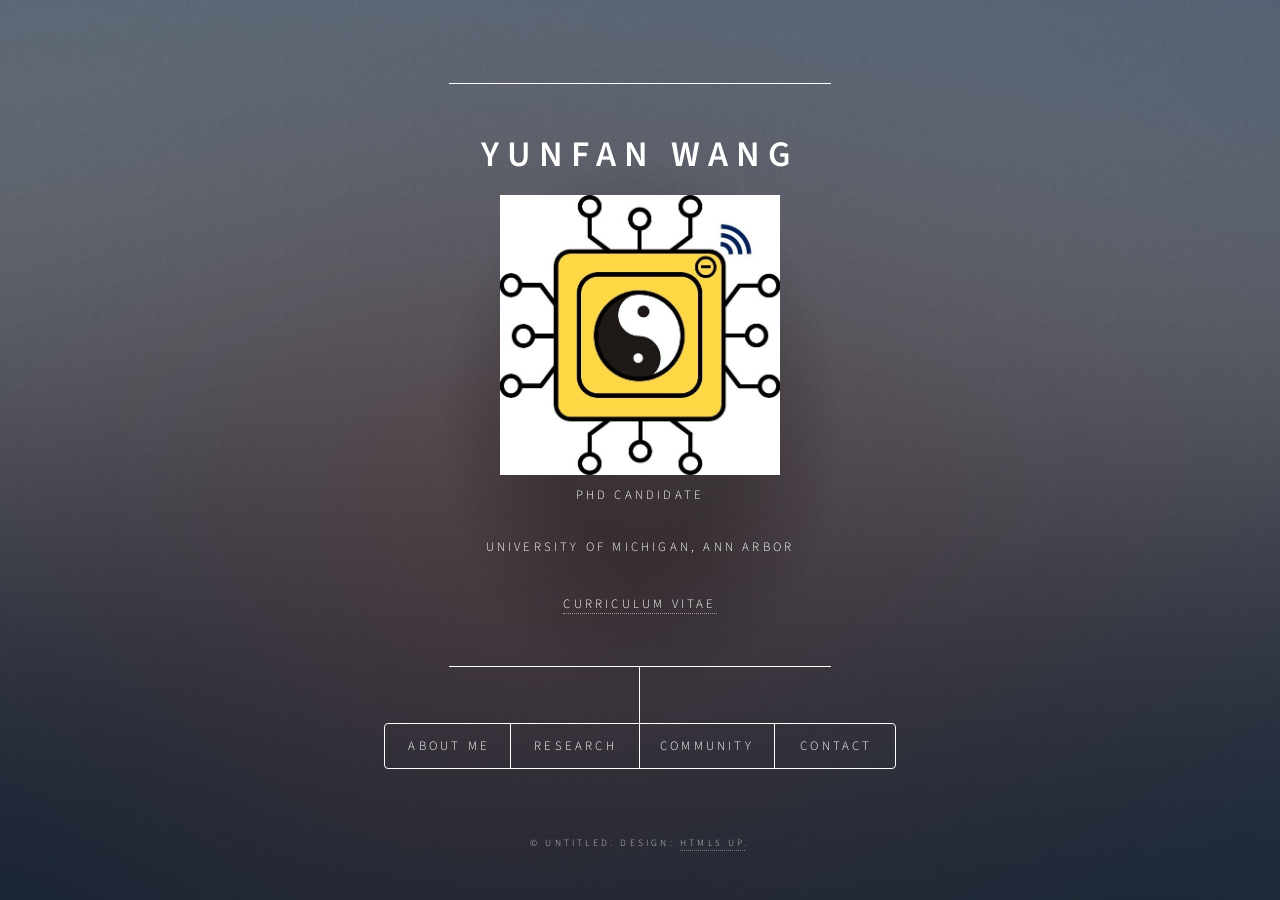
==== commit 29e838d9: "Update index.html" ====
--- a/index.html
+++ b/index.html
@@ -79,7 +79,7 @@
 									<a href="#research">Research</a>
 								</li>
 								<li>
-									<a href="#community">Books</a>
+									<a href="#community">community</a>
 								</li>
 								<li>
 									<a href="#contact">Contact</a>
@@ -129,18 +129,18 @@
 								<!-- 	A <br> tag puts in a break so that the text that follows it displays on
 									the next line.
 								-->
-								<b> Project I: LEO satellie localization </b><br>  From 2021-now, we were working on localization of miniature RF trackers using low earth orbit (LEO) satellites.
-
-<ol>
+								<b> Project I: LEO satellie localization </b><br>  From 2021-now, we are working on localization of miniature RF trackers using low earth orbit (LEO) satellites.
+
+<ul>
   <li><p><a href="./Publications/Sensys_23.pdf" target="_blank" style="color: orange;"> Global Localization of Energy-Constrained Miniature RF Emitters using Low Earth Orbit Satellites </a> <br /> 
   <b>Yunfan Wang</b>, Steve Young, Demba Komma, Jaechan Lim, Zhen Feng, Zichen Fan, Chien-wei Tseng, Hun-Seok Kim, and David Blaauw <br /> 
   in 21th ACM Conference on Embedded Networked Sensor Systems (Sensys), 2023. </p> 
-</ol>
+</ul>
 							</p>
 							<p>
 						        <b> Project II: Tera-Hertz (THz) circuits and systems</b></br>
 From 2018 to 2021, we collaborated with Professor Wenhua Chen, Dr. Xiaofan Chen, Xingcun Li, Long Chen, and Shuyang Li on designing THz oscillator, power amplifier, antenna, and non-reciprocal components using the SiGe BiCMOS process. 
-								<ol>
+								<ul>
 <li><p><a href="https://ieeexplore.ieee.org/document/9714199" target="_blank" style="color: orange;"> Highly Efficient Terahertz Beam-Steerable Integrated Radiator Based on Tunable Boundary Conditions</a> <br> 
   <b>Yunfan Wang</b>, Wenhua Chen, Xingcun Li, Jiaxian Chen, Long Chen, Fei Huang, Shuyang Li, and ZhaoZhuo Wang<br> 
   in Journal of Solid-state Circuit (JSSC) (invited paper), 2022.  
@@ -159,11 +159,11 @@
 <li><p><a href="https://ieeexplore.ieee.org/document/8826588" target="_blank" style="color: orange;">Highly Linear and Magnetless Isolator Based on Weakly Coupled Nonreciprocal Metamaterials</a> <br /> 
   <b>Yunfan Wang</b>, Wenhua Chen, and Xiaofan Chen <br /> 
   in Transaction on Microwave Theory and Technique (TMTT), 2019. </p>  
-</ol>
+</ul>
 			
 <b> Project III: Electro-magnetic (EM) field modeling</b> </br> Before 2018, we collaborated with Professor Tianling Ren, Tian He, and Dr. Yanong Qiao, Yuhong Wei on circuit modeling and analysis. </br></br>
 
-<ol>
+<ul>
 <li><p><a href="https://pubs.acs.org/doi/10.1021/acsnano.8b02162" target="_blank" style="color: orange;">Multilayer Graphene Epidermal Electronic Skin</a> <br /> 
 
   Yancong Qiao,<b>Yunfan Wang</b>, Tian He, Mingrui Li, Tian, He, Mingrui Li, Jinming Jian, Yuhong Wei, Ye Tian, Dan-Yang Wang, Yu Peng, Xiangshun Geng, Xuefeng Wang, Yunfei Zhao, Huimin Wang, Ningqin Deng, Muqiang Jian, Yingying Zhang, Renrong Liang, Yi Yang, and Tian-ling Ren. </br>
@@ -177,20 +177,17 @@
   in Antenna and Wireless Propagation Letter (AWPL), 2017. </p> 
   
 </li>
-</ol>				</p>
+</ul>				</p>
 						</article>
 
 						<!-- Here is the "community" card. -->
 						<article id="community">
-							<h2 class="major">Books</h2>
+							<h2 class="major">community</h2>
 							<!span class="image main">
 								<!img src="images/pic03.jpg" alt=""/>
 							<!/span>
 							<p>
-								Daodejing （道德经）
-							</p>
-							<p>
-								Yijing（易经）
+							
 							</p>
 						</article>
 
